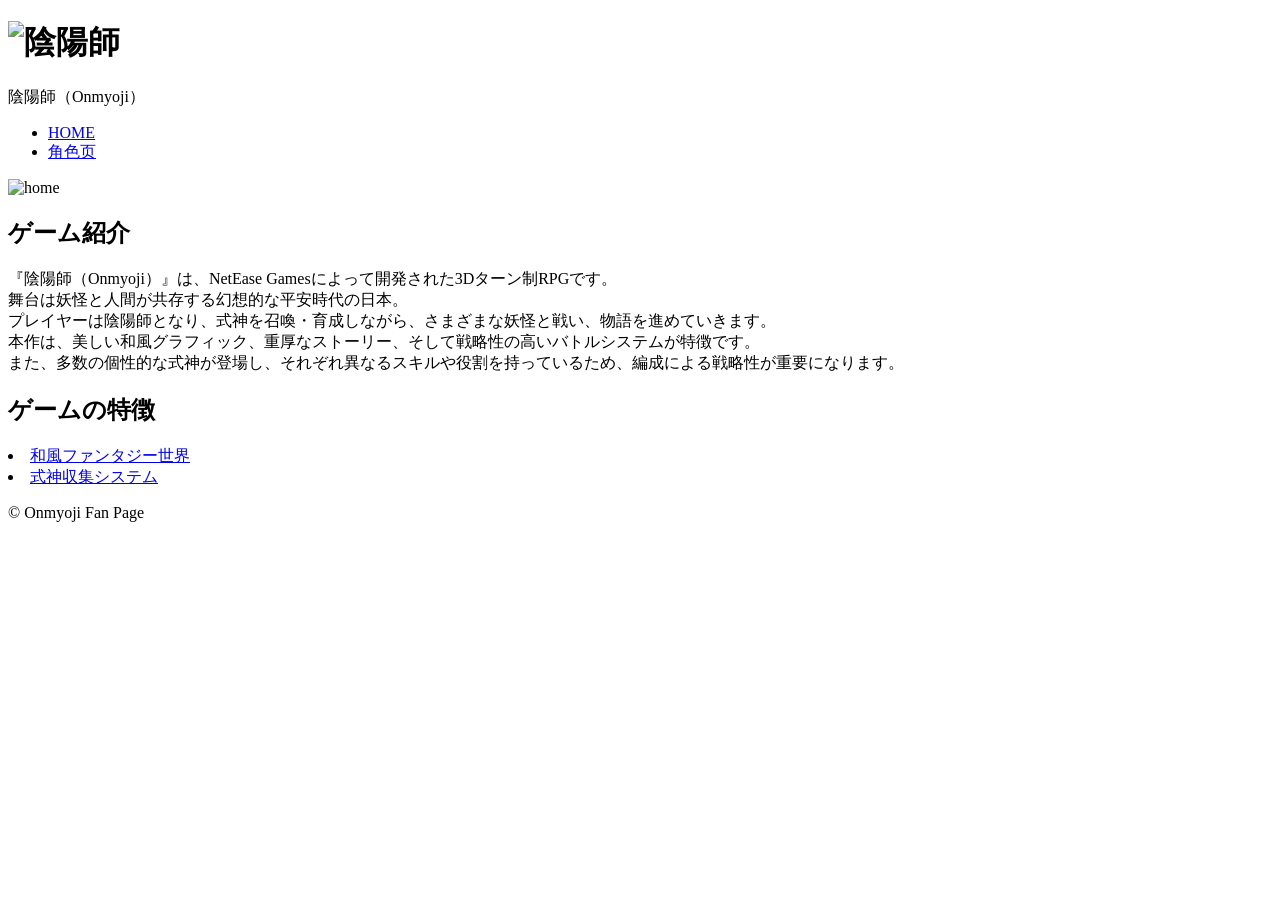
==== index.html @ 36d38c92 "Create index.html" ====
<!DOCTYPE html>
  <html lang="ja">

<head>
  <meta charset="UTF-8">
  <title>陰陽師</title>
  <meta name="viewport" content="width=device-width, initial-scale=1">
  <link rel="stylesheet" href="css/style.css">
</head>

<body>
    
  <!--ヘッダー-->
  <header>
    <h1><img src="images/omyoji.jpg" alt="陰陽師"></h1>
    <p class="title">陰陽師（Onmyoji）</p>
      <nav id="global_navi">
      <ul>
        <li class="current"><a href="index.html">HOME</a></li>
        <li><a href="characters.html">角色页</a></li>
      </ul>
    </nav>
  </header>
  <!--/ヘッダー-->

   <!--メインビジュアル画像-->
  <div id="main_visual">
    <p><img src="images/home.jpg" alt="home"></p>
  </div>

  <div id="wrapper">
    <!--メイン-->
    <div id="main">
      <section id="point">
        <h2>ゲーム紹介</h2>
        <p>『陰陽師（Onmyoji）』は、NetEase Gamesによって開発された3Dターン制RPGです。<br>
            舞台は妖怪と人間が共存する幻想的な平安時代の日本。<br>
            プレイヤーは陰陽師となり、式神を召喚・育成しながら、さまざまな妖怪と戦い、物語を進めていきます。<br>
            本作は、美しい和風グラフィック、重厚なストーリー、そして戦略性の高いバトルシステムが特徴です。<br>
            また、多数の個性的な式神が登場し、それぞれ異なるスキルや役割を持っているため、編成による戦略性が重要になります。</p>
    <section class="features">
    <h2>ゲームの特徴</h2>

    <li class="box">
      <a href="ゲームの特徴.html#intro">
       和風ファンタジー世界
      </a>
    </li>
    <li class="box">
      <a href="ゲームの特徴.html#feature">
       式神収集システム
      </a>
    </li>
      </a>
</section>
    <footer>
    <p>© Onmyoji Fan Page</p>
</footer>
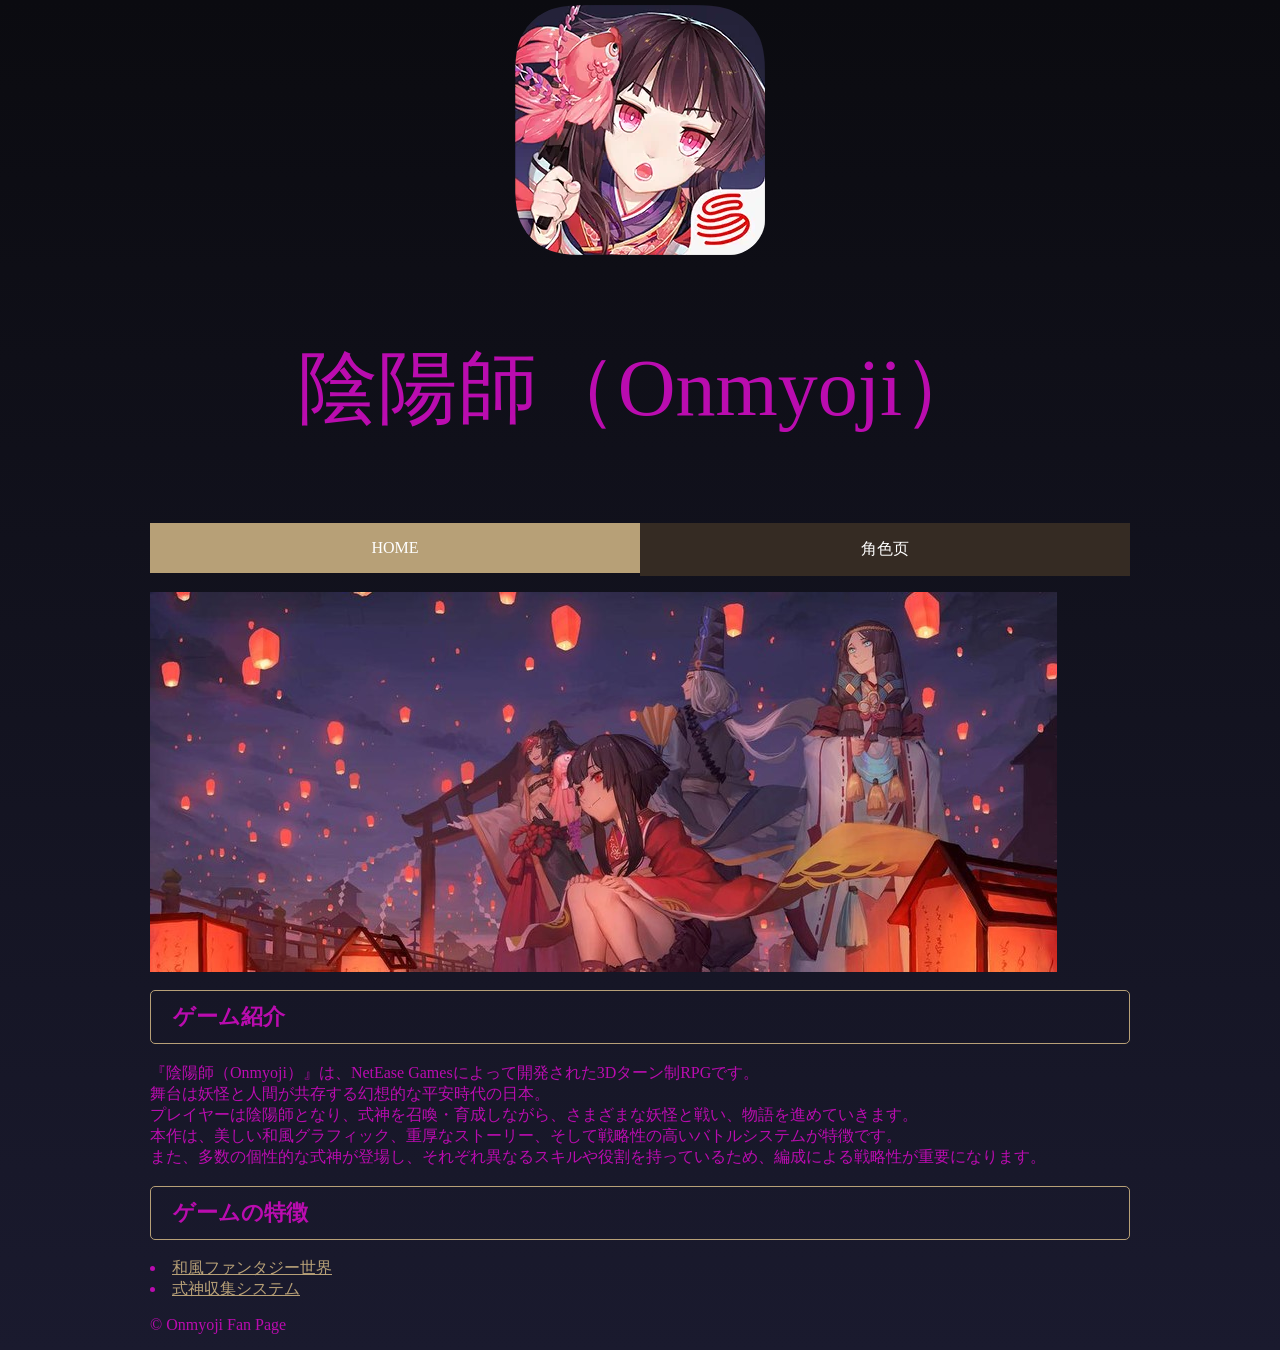
==== commit 31b74d38: "Add files via upload" ====
--- a/index.html
+++ b/index.html
@@ -1,58 +1,58 @@
-<!DOCTYPE html>
-  <html lang="ja">
-
-<head>
-  <meta charset="UTF-8">
-  <title>陰陽師</title>
-  <meta name="viewport" content="width=device-width, initial-scale=1">
-  <link rel="stylesheet" href="css/style.css">
-</head>
-
-<body>
-    
-  <!--ヘッダー-->
-  <header>
-    <h1><img src="images/omyoji.jpg" alt="陰陽師"></h1>
-    <p class="title">陰陽師（Onmyoji）</p>
-      <nav id="global_navi">
-      <ul>
-        <li class="current"><a href="index.html">HOME</a></li>
-        <li><a href="characters.html">角色页</a></li>
-      </ul>
-    </nav>
-  </header>
-  <!--/ヘッダー-->
-
-   <!--メインビジュアル画像-->
-  <div id="main_visual">
-    <p><img src="images/home.jpg" alt="home"></p>
-  </div>
-
-  <div id="wrapper">
-    <!--メイン-->
-    <div id="main">
-      <section id="point">
-        <h2>ゲーム紹介</h2>
-        <p>『陰陽師（Onmyoji）』は、NetEase Gamesによって開発された3Dターン制RPGです。<br>
-            舞台は妖怪と人間が共存する幻想的な平安時代の日本。<br>
-            プレイヤーは陰陽師となり、式神を召喚・育成しながら、さまざまな妖怪と戦い、物語を進めていきます。<br>
-            本作は、美しい和風グラフィック、重厚なストーリー、そして戦略性の高いバトルシステムが特徴です。<br>
-            また、多数の個性的な式神が登場し、それぞれ異なるスキルや役割を持っているため、編成による戦略性が重要になります。</p>
-    <section class="features">
-    <h2>ゲームの特徴</h2>
-
-    <li class="box">
-      <a href="ゲームの特徴.html#intro">
-       和風ファンタジー世界
-      </a>
-    </li>
-    <li class="box">
-      <a href="ゲームの特徴.html#feature">
-       式神収集システム
-      </a>
-    </li>
-      </a>
-</section>
-    <footer>
-    <p>© Onmyoji Fan Page</p>
-</footer>
+<!DOCTYPE html>
+  <html lang="ja">
+
+<head>
+  <meta charset="UTF-8">
+  <title>陰陽師</title>
+  <meta name="viewport" content="width=device-width, initial-scale=1">
+  <link rel="stylesheet" href="css/style.css">
+</head>
+
+<body>
+    
+  <!--ヘッダー-->
+  <header>
+    <h1><img src="images/omyoji.jpg" alt="陰陽師"></h1>
+    <p class="title">陰陽師（Onmyoji）</p>
+      <nav id="global_navi">
+      <ul>
+        <li class="current"><a href="index.html">HOME</a></li>
+        <li><a href="characters.html">角色页</a></li>
+      </ul>
+    </nav>
+  </header>
+  <!--/ヘッダー-->
+
+   <!--メインビジュアル画像-->
+  <div id="main_visual">
+    <p><img src="images/home.jpg" alt="home"></p>
+  </div>
+
+  <div id="wrapper">
+    <!--メイン-->
+    <div id="main">
+      <section id="point">
+        <h2>ゲーム紹介</h2>
+        <p>『陰陽師（Onmyoji）』は、NetEase Gamesによって開発された3Dターン制RPGです。<br>
+            舞台は妖怪と人間が共存する幻想的な平安時代の日本。<br>
+            プレイヤーは陰陽師となり、式神を召喚・育成しながら、さまざまな妖怪と戦い、物語を進めていきます。<br>
+            本作は、美しい和風グラフィック、重厚なストーリー、そして戦略性の高いバトルシステムが特徴です。<br>
+            また、多数の個性的な式神が登場し、それぞれ異なるスキルや役割を持っているため、編成による戦略性が重要になります。</p>
+    <section class="features">
+    <h2>ゲームの特徴</h2>
+
+    <li class="box">
+      <a href="ゲームの特徴.html#intro">
+       和風ファンタジー世界
+      </a>
+    </li>
+    <li class="box">
+      <a href="ゲームの特徴.html#feature">
+       式神収集システム
+      </a>
+    </li>
+      </a>
+</section>
+    <footer>
+    <p>© Onmyoji Fan Page</p>
+</footer>
--- a/css/style.css
+++ b/css/style.css
@@ -0,0 +1,84 @@
+@charset "UTF-8";
+
+body {
+    margin: 0;
+    padding: 0;
+    background: linear-gradient(#0b0b10, #1a1a2e);
+    color: #ba0caf;
+}
+
+a {
+    color: #b7a077;
+}
+
+a:hover {
+    color: #988564;
+}
+
+img {
+    vertical-align: bottom;
+}
+
+.title {
+    font-size: 80px;
+}
+
+header p {
+    font-size: 44px;
+    font-family: "Ma Shan Zheng", cursive;
+}
+
+header {
+    width: 980px;
+    margin: 0 auto;
+    text-align: center;
+}
+
+header h1 {
+    margin: 5px 0 10px;
+}
+
+#global_navi {
+    width: 980px;
+    margin: 16px auto;
+}
+
+#global_navi ul {
+    list-style: none;
+    padding: 0;
+    display: flex;
+}
+
+#global_navi ul li {
+    flex: 1;
+    text-align: center;
+}
+
+#global_navi ul li a {
+    display: block;
+    padding: 16px;
+    background-color: #352b23;
+    color: #fff;
+    text-decoration: none;
+}
+
+#global_navi ul li.current a {
+    background-color: #b7a077;
+}
+
+#main_visual {
+    width: 980px;
+    margin: 16px auto;
+}
+
+#wrapper {
+    width: 980px;
+    margin: 0 auto;
+}
+
+#main h2 {
+    font-size: 22px;
+    border: 1px solid #b7a077;
+    padding: 11px 22px;
+    border-radius: 5px;
+}
